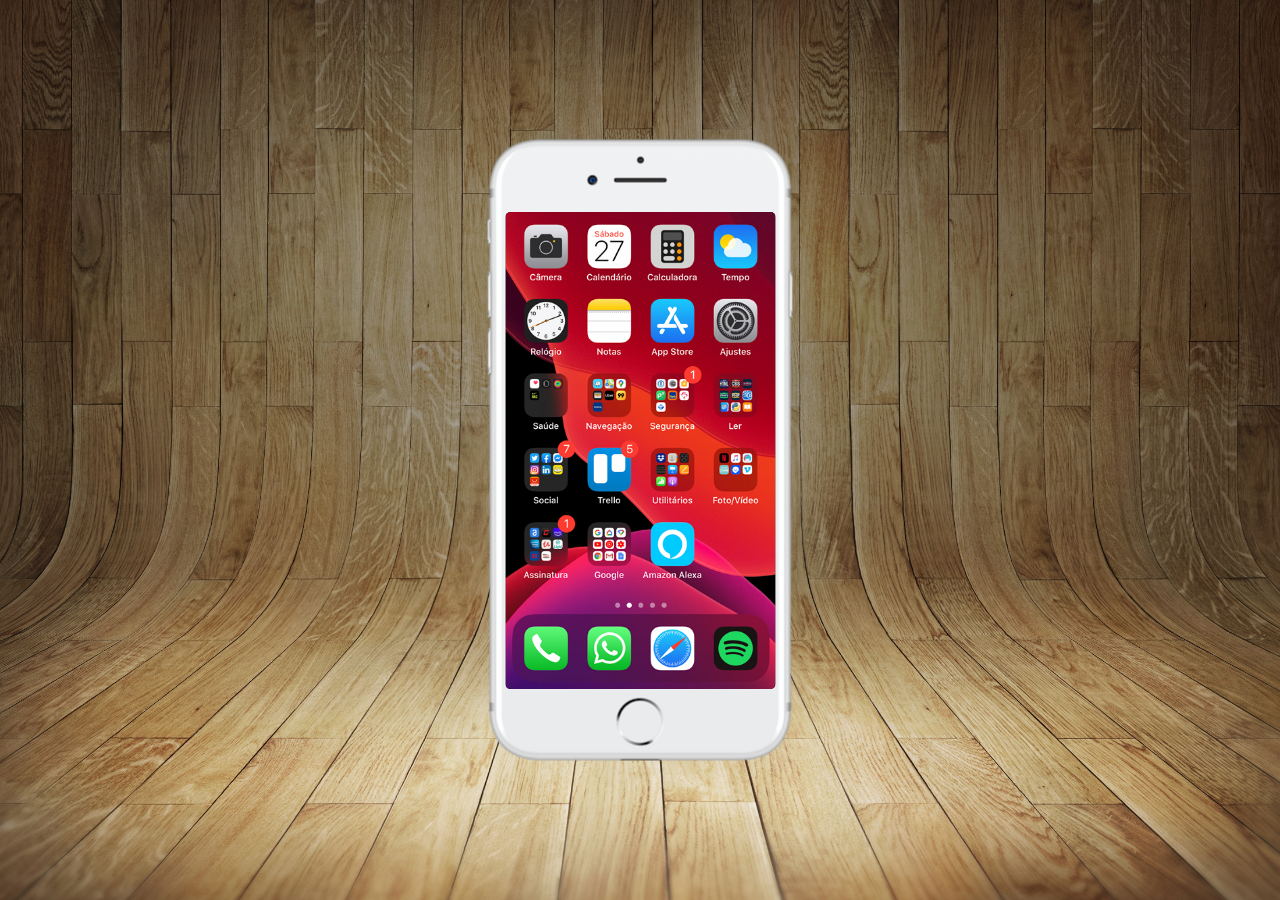
==== index.html @ f4226df8 "layout criado" ====
<!DOCTYPE html>
<html lang="pt-BR">
<head>
    <meta charset="UTF-8">
    <meta name="viewport" content="width=device-width, initial-scale=1.0">
    <title>Projeto Eu Social</title>
    <link rel="stylesheet" href="style.css">
    <link rel="icon" href="favicon.ico" type="image/x-ico">
</head>

<body>
    <main>
        <section id="telefone">
        
            <iframe src="pgn_inicial.html" frameborder="0" id="frame">
    
            </iframe>
        </section>

        <section>

        </section>
    </main>
</body>
</html>
---- style.css ----
@charset "UTF-8";

*{
    margin: 0px;
    padding: 0px;
}

body, html{
    font-family: Arial, Helvetica, sans-serif;
    width: 100vw;
    height: 100vh;
}

main{
    height: 100vh;
    position: relative;
}

body{
    background: url(imagens/fundo-madeira.jpg) no-repeat;
    background-size: cover;
    background-attachment: fixed;
    background-position: center center;
}

section#telefone{
    position:absolute;
    height: 627px;
    width: 311px;
    top:50%;
    left: 50%;
    transform: translate(-50%,-50%);
    background: url(imagens/frame-iphone.png) no-repeat;
}

#frame{
    position:absolute;
    height: 477px;
    width: 270px;
    top:50%;
    left:50%;
    transform: translate(-50%, -50%);
    background-color: white;
    border-radius: 5px;
    text-align: center;

}
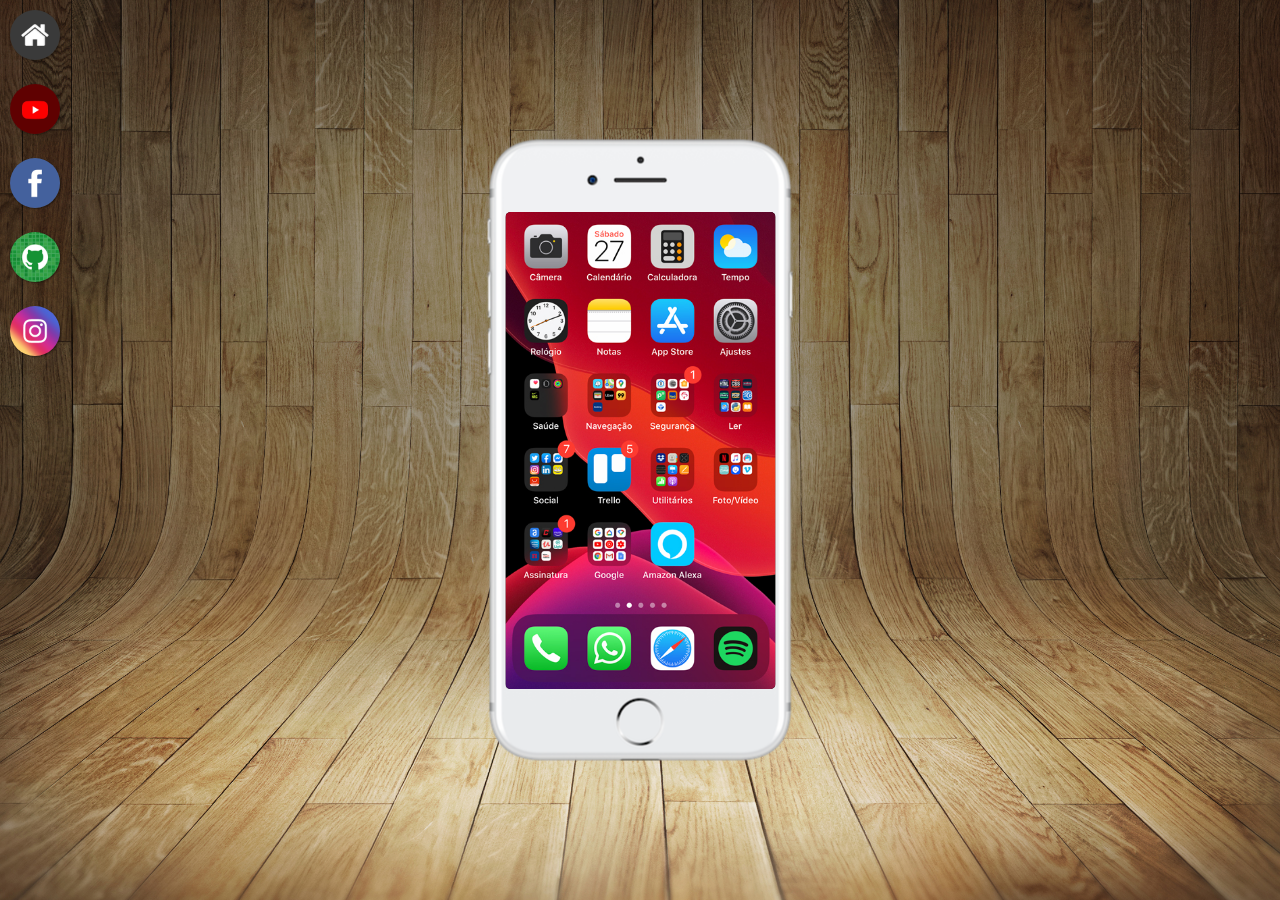
==== commit db5b1d0d: "personalização iframe" ====
--- a/index.html
+++ b/index.html
@@ -12,13 +12,17 @@
     <main>
         <section id="telefone">
         
-            <iframe src="pgn_inicial.html" frameborder="0" id="frame">
-    
+            <iframe src="pgn_inicial.html" frameborder="0" id="frame" name="tela">
+                <p>Seu navegador não é compatível com isso</p>
             </iframe>
         </section>
 
-        <section>
-
+        <section id="links">
+            <a href="pgn_inicial.html" target="tela"><img src="imagens/logo-home.jpg" alt="" ></a><br>
+            <a href="" target="tela"><img src="imagens/logo-youtube.jpg" alt=""></a><br>
+            <a href="" target="tela"><img src="imagens/logo-facebook.jpg" alt=""></a><br>
+            <a href="" target="tela"><img src="imagens/logo-github.jpg" alt=""></a><br>
+            <a href="https://www.instagram.com/programmer_jonas/" target="tela"><img src="imagens/logo-instagram.jpg" alt=""></a>
         </section>
     </main>
 </body>
--- a/style.css
+++ b/style.css
@@ -44,4 +44,20 @@
     border-radius: 5px;
     text-align: center;
 
+}
+
+#links img{
+    width: 50px;
+    margin:10px;
+    border-radius: 50%;
+    box-sizing: border-box;
+    box-shadow: 1px 1px 2px rgba(0, 0, 0, 0.412);
+
+}
+
+#links img:hover{
+    border: 3px solid rgba(255, 255, 255, 0.505);
+    transform: translate(7px,-2px);
+    transition: transform 0.2s , border 0.2s;
+    box-shadow: 1px 2px 4px black;
 }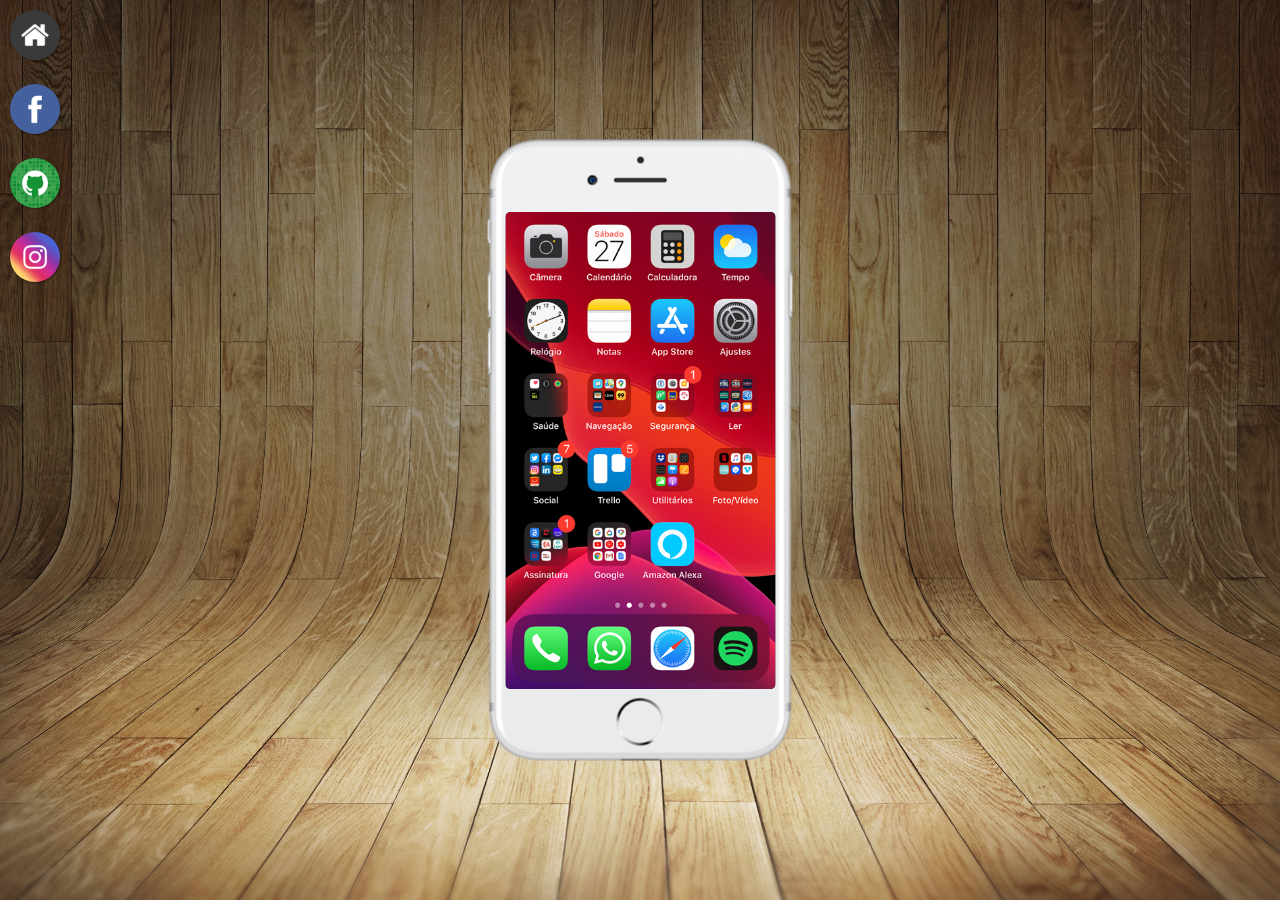
==== commit 1167ecdb: "paginas feitas" ====
--- a/index.html
+++ b/index.html
@@ -19,10 +19,9 @@
 
         <section id="links">
             <a href="pgn_inicial.html" target="tela"><img src="imagens/logo-home.jpg" alt="" ></a><br>
-            <a href="" target="tela"><img src="imagens/logo-youtube.jpg" alt=""></a><br>
-            <a href="" target="tela"><img src="imagens/logo-facebook.jpg" alt=""></a><br>
-            <a href="" target="tela"><img src="imagens/logo-github.jpg" alt=""></a><br>
-            <a href="https://www.instagram.com/programmer_jonas/" target="tela"><img src="imagens/logo-instagram.jpg" alt=""></a>
+            <a href="tela-face.html" target="tela"><img src="imagens/logo-facebook.jpg" alt=""></a><br>
+            <a href="tela-github.html" target="tela"><img src="imagens/logo-github.jpg" alt=""></a><br>
+            <a href="tela-insta.html" target="tela"><img src="imagens/logo-instagram.jpg" alt=""></a>
         </section>
     </main>
 </body>
